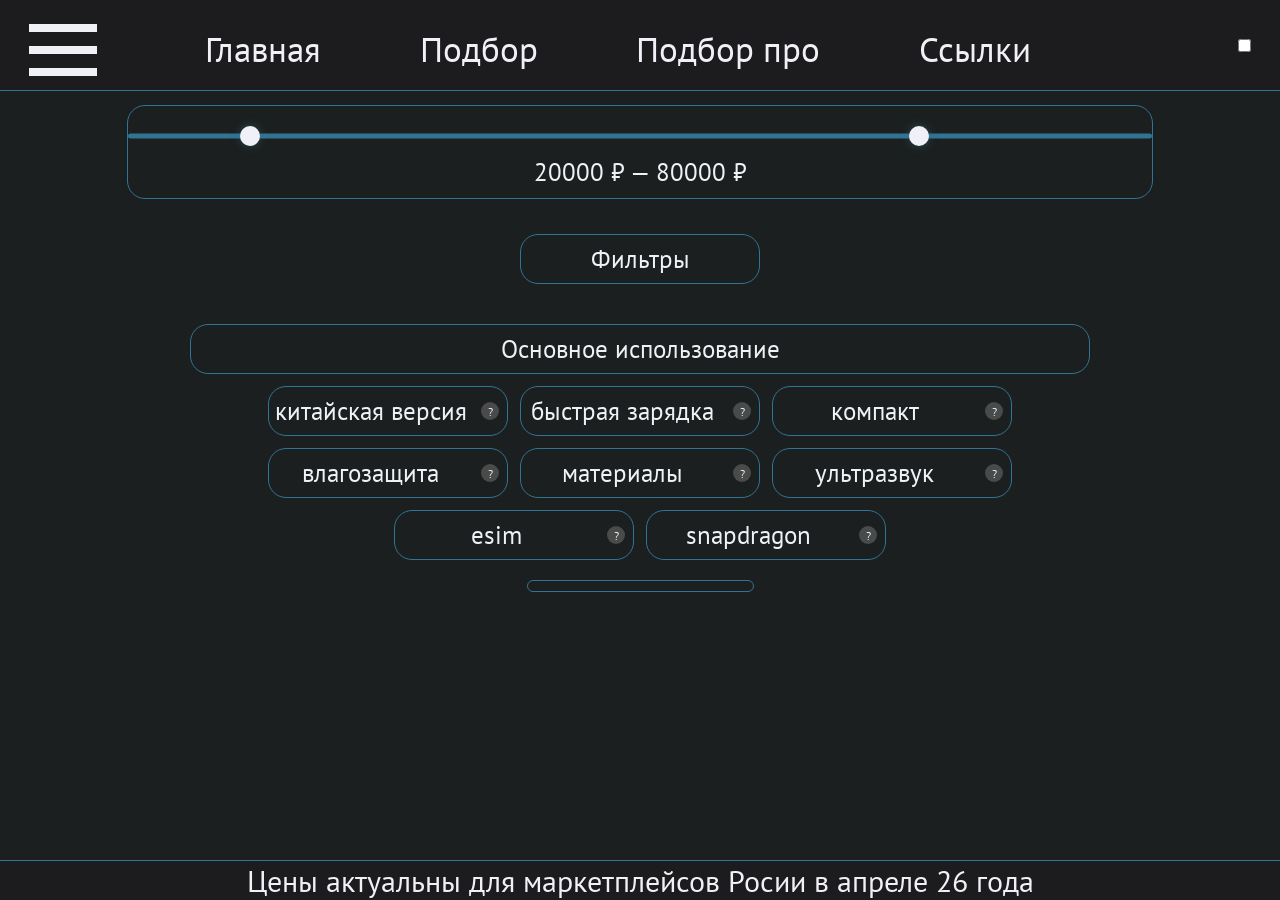
==== find.html @ c808bb48 "Add files via upload" ====
<!DOCTYPE html>
<html lang="en">
<head>
    <meta charset="UTF-8">
    <meta name="viewport" content="width=device-width, initial-scale=1.0">
    <link rel="stylesheet" href="style.css">
    <title>Document</title>
</head>
<body>
    <header>
            <div class="burger">
            <span></span>
            <span></span>
            <span></span>
        </div>
        <nav>
            <ul>
                <li><a href="index.html">Главная</a></li>
                <li><a href="find.html">Подбор</a></li>
                <li><a href="find_pro.html"class="_a">Подбор про</a></li>
                <li><a href="s.html"class="_a">Ссылки</a></li>
                <li><a href=""></a></li>
            </ul>
        </nav>
    <input type="checkbox" id = 'them'>
    </header>
    <main>
        <nav class="bnav">
            <ul>
                <li><a href="index.html">Главная</a></li>
                <li><a href="find.html">Подбор</a></li>
                <li><a href="find_pro.html">Подбор про</a></li>
                <li><a href="s.html">Ссылки</a></li>
            </ul>
        </nav> 
<div class="costdiv">
    <div class="range-values">
        <span id="min-price">20000 ₽</span> — <span id="max-price">80000 ₽</span>
    </div>
    <div class="range-container">
        <div class="slider-track"></div>
        <input type="range" class="cost min-range" min="10000" max="100000" value="20000" step="5000">
        <input type="range" class="cost max-range" min="10000" max="100000" value="80000" step="5000">
    </div>
</div>

    <div class="buttons">
    <button  id="allfilt">Фильтры</button>
    </div>
    <div class="buttons">
    <select name="bace" class="bace">
    <option value="">Основное использование</option> 
    <option value="balans">Баланс</option>
    <option value="autonomy">Автономность</option>
    <option value="camers">Камеры</option>
    <option value="game">Игры</option>
    <option value="gps">Навигатор</option>
    </select>

    
        <button class="filter-btn" data-tag="CN">китайская версия</button>  
        <button class="filter-btn" data-tag="fastcharge">быстрая зарядка</button>
        <button class="filter-btn" data-tag="compact">компакт</button>
        <button class="filter-btn" data-tag="ip">влагозащита</button>
        <button class="filter-btn" data-tag="material">материалы</button>
        <button class="filter-btn" data-tag="scan">ультразвук</button>
        <button class="filter-btn" data-tag="esim">esim</button>     
        <button class="filter-btn" data-tag="snap">snapdragon</button>



  
    </div>
    <h2 class="count"></h2>
    <div class="block1"></div>
    


    
    </main>
    <footer>
        <div class="findfoot"><p>Цены актуальны для маркетплейсов Росии в апреле 26 года</p></div>
    </footer>


</body>
<script type="module" src="script.js"></script>

</html>
---- style.css ----
@import url('https://fonts.googleapis.com/css2?family=PT+Sans:ital,wght@0,400;0,700;1,400;1,700&family=PT+Serif:ital,wght@0,400;0,700;1,400;1,700&family=Roboto:ital,wght@0,100;0,300;0,400;0,500;0,700;0,900;1,100;1,300;1,400;1,500;1,700;1,900&display=swap');
*{
    font-family:'Pt Sans'; /* шрифты */
    padding: 0px;
    margin: 0px; 
    user-select: none;         /* Убирает возможность выделить текст курсором */
}

.pt-sans-regular { /* шрифты */
    font-family: "PT Sans", serif;
    font-weight: 400;
    font-style: normal;
}

body{
    display: flex;
    flex-direction: column;
    min-height: 100vh; /* Растягивает body на всю высоту экрана */
    margin: 0;
    /* background: radial-gradient(circle, #acacff, #7878f4); */
    background-color: #1C1F1F;
}

header {
    display: flex;
    justify-content: space-around;
    align-items: center; /* Центрирует элементы по вертикали внутри 80px */
    border-bottom: 1px solid #327493; /* Тонкая рамка вместо заливки */
    background-color: #1C1C1E;
    height: 90px;
    position: fixed;
    top: 0;       /* Прижать к самому верху */
    left: 0;      /* Прижать к левому краю */
    width: 100%;  /* Растянуть на всю ширину экрана */
    z-index: 100; /* Чтобы шапка всегда была поверх остального контента */
    
}

li:hover {
    /* Цвет фона с прозрачностью 0.1, который НЕ влияет на текст */
    background-color: rgba(255, 255, 255, 0.1); 
    border-radius: 8px;
}

header nav{
    width:80%;
}

header ul{
    margin-top: 7px;
    display: flex;
    width: 100%;
    justify-content: space-around;
}

header li{
    list-style: none;
    transition: 0.3s; /* Чтобы наведение было плавным */
    border: 2px solid transparent; /* Заранее бронируем место под обводку, чтобы текст не дергался */
    padding: 10px; /* Отступ внутри, чтобы текст не прилипал к рамке */
    cursor: pointer;
}

header a{
    font-size: 35px;
    text-decoration: none;
    color: #f0f0f7;

}

.burger {
    margin-top: 10px;
    width: 68px;
    height: 52px;
    display: flex;
    flex-direction: column;
    cursor: pointer;
    justify-content: space-between; /* Распределяем линии равномерно */
    position: relative;
}

.burger span {
    background-color: #f0f0f7;
    height: 8px;
    width: 100%;
    transition: 0.3s ease; /* Добавляем плавность */
    transform-origin: center; /* Вращаем относительно центра */
}

.burger.active span:nth-child(1) {
    transform: translateY(22px) rotate(45deg);
}

.burger.active span:nth-child(2) {
    opacity: 0;
}

.burger.active span:nth-child(3) {
    transform: translateY(-22px) rotate(-45deg);
}

main {
    padding-top: 90px;

    flex: 1; /* Этот блок заберет всё свободное место, прижав футер вниз */
    
}


.bnav{
    position: fixed;
    transform: translateX(-230px);    
    z-index: 100;
}

.bnav.active{
    height: 100%;
    width: 250px;
    transition: 0.4s ease;
    transform: translateX(0px); 
    background-color: #1C1C1E;
    position: fixed;
    z-index: 100;
    border-right: 1px solid #327493; /* Тонкая рамка вместо заливки */
}

main ul{
    margin-top: 20px;
    margin-left: 40px;
}

main li{
    height: 60px;
       list-style: none; 
}

main a{
    font-size: 35px;
    text-decoration: none;
    color: #f0f0f7;
}

.first_text{
    font-size: 40px;
}

button{
    height: 50px;
    font-size: 25px;
    width: 240px;
    color: #f0f0f7;
    background: transparent;
    border: 1px solid #327493; /* Тонкая рамка вместо заливки */
    text-decoration: none;
    outline: none;
    border-radius: 18px ;
    cursor: pointer;
}

button.active {
    background-color: #f0f0f7;
    color: #415f91;
    border-color: #415f91;
}

button:hover {
    background-color: #327493;
    color: white;
    transition: 0.3s; /* Плавный переход */
}


select {
    width: 100%; /* На мобилках лучше 100%, на ПК можно ограничить */
    max-width: 900px; 
    height: 50px;
    color: #f0f0f7;
    background: transparent;
    font-size: 25px;
    border: 1px solid #327493;
    border-radius: 18px;
    outline: none;
    cursor: pointer;
    text-align: center;
    appearance: none;
    padding: 0 15px;
}

.bace option {
    background-color: #1C1C1E;
    color: #f0f0f7;
}

/* ДВОЙНОЙ ПОЛЗУНОК */
.range-container {
    position: relative;
    width: 100%;
    height: 40px;
    margin-top: 10px;
}

input[type="range"].cost {
    -webkit-appearance: none;
    appearance: none;
    width: 100%;
    position: absolute;
    background: transparent;
    pointer-events: none; /* Клики проходят сквозь пустую область */
    top: 50%;
    transform: translateY(-50%);
    margin: 0;
}

/* Кругляшок (Thumb) */
input[type="range"].cost::-webkit-slider-thumb {
    -webkit-appearance: none;
    height: 20px;
    width: 20px;
    border-radius: 50%;
    background: #f0f0f7;
    cursor: pointer;
    pointer-events: auto; /* Кликабелен только сам кружок */
    box-shadow: 0 0 10px rgba(50, 116, 147, 0.5);
    border: none;
}

/* Дорожка */
.slider-track {
    width: 100%;
    height: 5px;
    background: #327493;
    position: absolute;
    top: 50%;
    transform: translateY(-50%);
    border-radius: 5px;
}

.range-values {
    color: #f0f0f7;
    font-size: 25px;
    margin-bottom: 10px;
    text-align: center;
}

select:hover{
    filter: brightness(1.2); /* Легкое осветление при наведении */
}

option:hover{
  background-color: blue;
  cursor: pointer;
}

.price{
font-size: 35px;
}

.buttons {
    display: flex;
    flex-wrap: wrap;    /* Позволяет кнопкам перепрыгивать на новую строку */
    justify-content: center;
    gap: 12px;          
    padding: 20px;
    max-width: 900px;   
    margin: 0 auto;     
}


.phone_card {
    display: flex;         /* Выстраивает картинку и инфо-блок в ряд */
    gap: 20px;             /* Расстояние между картинкой и текстом */
    background: #fff;
    padding: 15px;
    border-radius: 18px;
    margin-bottom: 15px; 
    max-width: 1100px;       /*  эти 2 свойства в комбенации уберают края */
    margin: 15px auto;           /*  эти 2 свойства в комбенации уберают края */
    color: #f0f0f7;
    /* background-color: #415f91; */    border: 1px solid #327493; /* Тонкая рамка вместо заливки */
    font-size: 25px;
    animation: fadeIn 0.5s ease forwards; 
    background-color: transparent;
}

.startfind{
    background-color:#327493;
    width: 400px;
    max-width: 95%;
    margin: 20px auto;
    border-radius: 18px;
    padding: 30px;
    display: flex;
    flex-direction: column;
    gap: 15px;
    color: #f0f0f7;
    align-items: center;   
    font-size: 30px; 

    border: 1px solid #327493; /* Тонкая рамка вместо заливки */
}

.site_info2{
    margin: 150px auto;
}







@keyframes fadeIn {
    0% {
        opacity: 0;
        transform: translateY(20px); 
    }
    100% {
        opacity: 1;
        transform: translateY(0);
    }
}

.phone_img {
    max-width: 600px;          /* Фиксируем ширину картинки */
    max-height: 550px;
    border-radius: 18px;
}

.phone_info {
    display: flex;
    flex-direction: column; /* Внутри этого блока всё идет сверху вниз */
    gap: 10px;             /* Расстояние между H3 и будущим текстом */
}

.phone_info h3 {
    margin: 0;             /* Убираем лишние отступы у заголовка */
    font-size: 30px;
}

.count{
    font-size: 30px;
    color: #f0f0f7;
    background-color: #327493;
    width: 225px;
    margin: auto;
    text-align: center;
    border-radius: 18px;
    height: auto;
        background: transparent;
    border: 1px solid #327493; /* Тонкая рамка вместо заливки */
}

.costdiv{
    display: flex;
    justify-content: center;
    flex-direction: column-reverse;
    background-color: #327493;
    margin: 15px auto;
    width: 80%;
    border-radius: 18px;
        background: transparent;
    border: 1px solid #327493; /* Тонкая рамка вместо заливки */
}

.cost{
background-color: #1C1C1E;
    color: #f0f0f7;
    width: 90%;
    margin: auto;
    cursor: pointer;
    margin-bottom: 10px;
    color: #327493; /* Тонкая рамка вместо заливки */
}

.costspan{
    margin: auto;
    color: #f0f0f7;
    font-size: 30px;
    margin-top: 5px;
}

.site_info, .site_info2 {
    width: 1000px;
    max-width: 95%; 
    margin: 20px auto;
    padding: 30px; 
    display: flex;
    flex-direction: column;
    gap: 15px; 
    color: #f0f0f7;
    background: rgba(255, 255, 255, 0.03); /* Почти прозрачный фон */
    border: 1px solid #327493; /* Тонкая рамка вместо заливки */
    border-radius: 18px;
}


h1, h2{
    margin: 0 auto;
    text-align: center;
}

h1 { 
    font-size: 45px; 
    color: #f0f0f7; 
}

h2 { 
    font-size: 30px; 
    padding-bottom: 10px; 
}

.how {
    font-size: 26px; 
    margin: 10px;
    text-align: left;
    color: #d0d0d8;
}

.form{
    display: flex;
    flex-direction: column;
    align-items: center;
    height: 15vh;

}

.form input,textarea{
    border-radius: 18px;
    width: 40%;
    height: 100px;
    font-size: 30px;        
    text-align: center;
}

.formbutton{
    border-radius: 18px;
    width: 40%;
    height: 100px;
    font-size: 30px;        
    text-align: center;
}

.findfoot{
    font-size: 30px;
    color: #f0f0f7;
    background-color:#3B527F;
    width: 100%;
    margin: auto;
    text-align: center;
    height: auto;
         border-top: 1px solid #327493; /* Тонкая рамка вместо заливки */    
        background-color: #1C1C1E;
}

.formlbl{
    width: 40%;
    text-align: center;
    font-size: 25px;
    color:#f0f0f7;
    background: rgba(255, 255, 255, 0.03); /* Почти прозрачный фон */
    border: 1px solid #327493; /* Тонкая рамка вместо заливки */
    border-radius: 18px;
}

.description{
    color: #d0d0d8;
}

.sendbutton{
    width: 40%;
}

/* Контейнер кнопки для позиционирования */
.filter-btn {
    position: relative;
    padding-right: 35px !important; /* Освобождаем место под знак вопроса */
}

/* Иконка вопроса */
.hint-icon {
    position: absolute;
    right: 8px;
    top: 50%;
    transform: translateY(-50%);
    width: 18px;
    height: 18px;
    background: rgba(255, 255, 255, 0.2);
    border-radius: 50%;
    font-size: 12px;
    display: flex;
    align-items: center;
    justify-content: center;
    cursor: help;
    transition: 0.3s;
}

.hint-icon:hover {
    background: #327493;
}

/* Сама подсказка */
.hint-text {
    visibility: hidden;
    opacity: 0;
    width: 180px;
    background: #1C1C1E;
    color: #fff;
    text-align: center;
    border: 1px solid #327493;
    border-radius: 8px;
    padding: 8px;
    position: absolute;
    z-index: 100;
    bottom: 130%; /* Показываем над кнопкой */
    left: 50%;
    transform: translateX(-50%);
    transition: 0.3s;
    font-size: 13px;
    line-height: 1.4;
    pointer-events: none; /* Чтобы не мешала кликам */
    box-shadow: 0 5px 15px rgba(0,0,0,0.5);
}

/* Треугольник внизу подсказки */
.hint-text::after {
    content: "";
    position: absolute;
    top: 100%;
    left: 50%;
    margin-left: -5px;
    border-width: 5px;
    border-style: solid;
    border-color: #327493 transparent transparent transparent;
}

/* Показ при наведении или клике (для мобилок) */
.hint-icon:hover .hint-text, .hint-icon.active .hint-text {
    visibility: visible;
    opacity: 1;
}

.hint-icon.active .hint-text {
    visibility: visible;
    opacity: 1;
}





















@media (max-width: 480px){
    ._a{
        display: none;
    }
    .costdiv{
        width: 95%;
    }

    header a{
        display: none;
    }

    body {
    margin: 0;
    padding: 0;
    overflow-x: hidden; /* Запрещаем боковую прокрутку */
    width: 100%;
    font-family: sans-serif;
}

.formlbl{
    width: 90%;
}

.formbutton{
    width: 90%;
}

.startfind{
    width: 80%;
}

.block1 {
    display: flex;
    flex-direction: column; 
    align-items: center;    
    gap: 20px;              
    padding: 15px;
}
.phone_card {        
    max-width: 80%;       
    border-radius: 18px;
    display: flex;
    flex-direction: column; 
    margin: 5px auto;
}

.phone_img {
    width: 100%;
    height: 250px;
    object-fit: cover;      /* Картинка заполняет верхнюю часть */
}

.phone_info {
    padding: 15px;
}

header nav{
    width:60%;
}
.phone_info h3 {
    font-size: 30px;
    margin-bottom: 10px;
}
.filter-btn {
    padding: 12px 20px;
    font-size: 24px;
    border-radius: 18px;
    margin: 5px;
}
.form input, button, textarea{
    width: 90%;
}
.site_info, .site_info2{
    width: 80%;
}
    .block1 {
        width: 100%;
        overflow-x: hidden; /* Обрезаем всё, что вылезает за пределы контейнера */
        padding: 0; 
    }
.findfoot{
    font-size: 22px;
}    



}
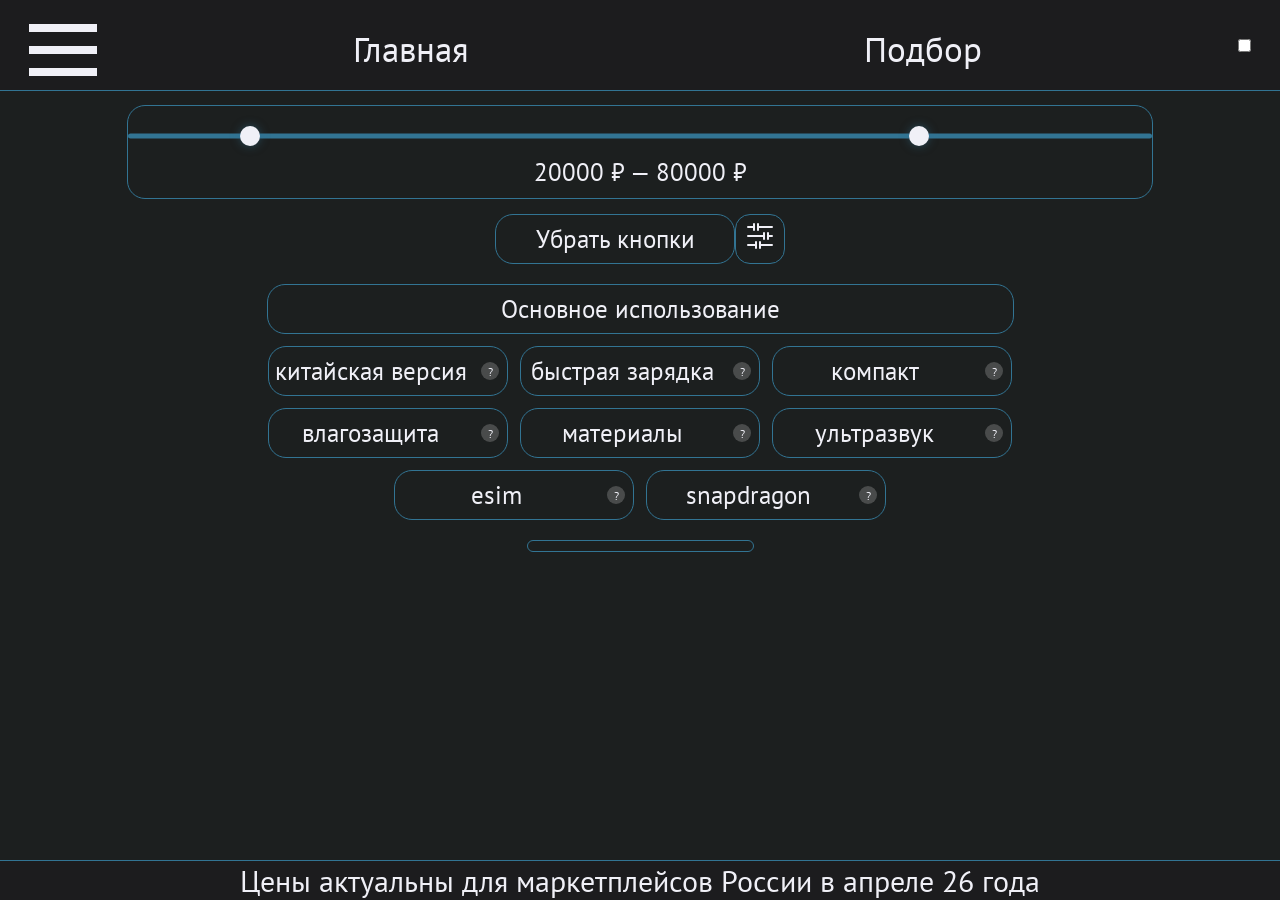
==== commit 91d16297: "Add files via upload" ====
--- a/find.html
+++ b/find.html
@@ -17,9 +17,6 @@
             <ul>
                 <li><a href="index.html">Главная</a></li>
                 <li><a href="find.html">Подбор</a></li>
-                <li><a href="find_pro.html"class="_a">Подбор про</a></li>
-                <li><a href="s.html"class="_a">Ссылки</a></li>
-                <li><a href=""></a></li>
             </ul>
         </nav>
     <input type="checkbox" id = 'them'>
@@ -27,12 +24,17 @@
     <main>
         <nav class="bnav">
             <ul>
-                <li><a href="index.html">Главная</a></li>
-                <li><a href="find.html">Подбор</a></li>
-                <li><a href="find_pro.html">Подбор про</a></li>
-                <li><a href="s.html">Ссылки</a></li>
+                <li><a href="index.html" class="at">Главная</a></li>
+                <li><a href="find.html" class="at">Подбор</a></li>
             </ul>
-        </nav> 
+        </nav>
+        <div class="bnavf">
+            <label><input class="sortimp" type="radio" name="sort" id="DOWN">По убыванию</label>
+            <label><input class="sortimp" type="radio" name="sort" id="UP">По возрастанию</label>
+
+        </div>
+
+
 <div class="costdiv">
     <div class="range-values">
         <span id="min-price">20000 ₽</span> — <span id="max-price">80000 ₽</span>
@@ -44,8 +46,22 @@
     </div>
 </div>
 
-    <div class="buttons">
-    <button  id="allfilt">Фильтры</button>
+    <div class="filtdiv">
+    <button  id="allfilt">Убрать кнопки</button>
+    <button class="filter">
+<svg width="28" height="28" viewBox="0 0 28 28" fill="none" xmlns="http://w3.org">
+    <!-- Верхний ползунок (линия поднята на уровень Y=5) -->
+    <path d="M2 5H8M26 5H12M8 2V8M12 2V8" stroke="currentColor" stroke-width="2" stroke-linecap="round"/>
+    
+    <!-- Средний ползунок (ровно по центру на уровне Y=14) -->
+    <path d="M2 14H18M26 14H22M18 11V17M22 11V17" stroke="currentColor" stroke-width="2" stroke-linecap="round"/>
+    
+    <!-- Нижний ползунок (линия опущена на уровень Y=23) -->
+    <path d="M2 23H10M26 23H14M10 20V26M14 20V26" stroke="currentColor" stroke-width="2" stroke-linecap="round"/>
+</svg>
+
+
+    </button>
     </div>
     <div class="buttons">
     <select name="bace" class="bace">
@@ -79,7 +95,7 @@
     
     </main>
     <footer>
-        <div class="findfoot"><p>Цены актуальны для маркетплейсов Росии в апреле 26 года</p></div>
+        <div class="findfoot"><p>Цены актуальны для маркетплейсов России в апреле 26 года</p></div>
     </footer>
 
 
--- a/style.css
+++ b/style.css
@@ -39,7 +39,7 @@
 li:hover {
     /* Цвет фона с прозрачностью 0.1, который НЕ влияет на текст */
     background-color: rgba(255, 255, 255, 0.1); 
-    border-radius: 8px;
+    border-radius: 18px;
 }
 
 header nav{
@@ -109,7 +109,7 @@
 
 .bnav{
     position: fixed;
-    transform: translateX(-230px);    
+    transform: translateX(-290px);    
     z-index: 100;
 }
 
@@ -124,6 +124,31 @@
     border-right: 1px solid #327493; /* Тонкая рамка вместо заливки */
 }
 
+.bnavf{
+    position: fixed;
+    transform: translateY(990px);    
+    z-index: 100;
+}
+
+.bnavf.active{
+    height: 100%;
+    width: 250px;
+    transition: 0.4s ease;
+    transform: translateX(0px); 
+    background-color: #1C1C1E;
+    position: fixed;
+    z-index: 100;
+    border-right: 1px solid #327493; /* Тонкая рамка вместо заливки */
+    display:flex;
+    flex-direction: column;
+
+}
+
+.filtdiv{
+    display: flex;
+    justify-content: center;
+}
+
 main ul{
     margin-top: 20px;
     margin-left: 40px;
@@ -171,7 +196,7 @@
 
 
 select {
-    width: 100%; /* На мобилках лучше 100%, на ПК можно ограничить */
+    width: 83%; /* На мобилках лучше 100%, на ПК можно ограничить */
     max-width: 900px; 
     height: 50px;
     color: #f0f0f7;
@@ -283,25 +308,38 @@
 }
 
 .startfind{
-    background-color:#327493;
-    width: 400px;
-    max-width: 95%;
+    background: #327493;
+    max-width: 45%;
     margin: 20px auto;
     border-radius: 18px;
-    padding: 30px;
+    padding: 25px;
     display: flex;
     flex-direction: column;
     gap: 15px;
     color: #f0f0f7;
     align-items: center;   
-    font-size: 30px; 
-
-    border: 1px solid #327493; /* Тонкая рамка вместо заливки */
+    font-size: 30px;
 }
 
 .site_info2{
     margin: 150px auto;
 }
+
+
+.sortimp{
+    margin-right: 20px;
+    transform: scale(2);
+}
+
+.bnavf label{
+    font-size: 25px;
+    color: #f0f0f7;
+    cursor: pointer;
+    padding: 15px;
+    padding-bottom: 20px;
+}
+
+
 
 
 
@@ -336,6 +374,7 @@
     margin: 0;             /* Убираем лишние отступы у заголовка */
     font-size: 30px;
 }
+
 
 .count{
     font-size: 30px;
@@ -544,6 +583,14 @@
     opacity: 1;
 }
 
+.filter {
+    background-size: cover;
+    background-position: center;
+    height: 50px;
+    width: 50px;
+    border-radius: 15px;
+}
+
 
 
 
@@ -565,6 +612,14 @@
 
 
 @media (max-width: 480px){
+    
+    .bnavf.active {
+        bottom: 0;
+        width: 100%;
+        height: auto;
+        border-radius: 15px 15px 0 0;
+        border-top: 1px solid #577495;
+    }
     ._a{
         display: none;
     }
@@ -584,6 +639,16 @@
     font-family: sans-serif;
 }
 
+.bnav.active{
+    width: 100%;
+}
+
+.at{
+    margin-bottom: 15px;
+    font-size: 40px;
+    width: 100%;
+}
+
 .formlbl{
     width: 90%;
 }
@@ -594,6 +659,10 @@
 
 .startfind{
     width: 80%;
+}
+
+.startfind a{
+    font-size: 27px;
 }
 
 .block1 {
@@ -648,7 +717,28 @@
 .findfoot{
     font-size: 22px;
 }    
-
-
-
-}
+    .hint-text {
+        /* 1. Сбрасываем центрирование */
+        left: auto !important; 
+        transform: none !important; 
+
+        /* 2. Прижимаем правый край подсказки к правому краю иконки */
+        right: 0 !important; 
+        
+        /* 3. Ограничиваем ширину, чтобы она не была шире экрана */
+        width: 80vw; 
+        max-width: 280px;
+
+        /* 4. Немного отступаем от верха */
+        bottom: 150%; 
+    }
+
+    /* 5. Поправляем хвостик (треугольник), чтобы он был под вопросиком */
+    .hint-text::after {
+        left: auto !important;
+        right: 5px !important; /* Смещаем вправо к иконке */
+        margin-left: 0 !important;
+    }
+
+
+}
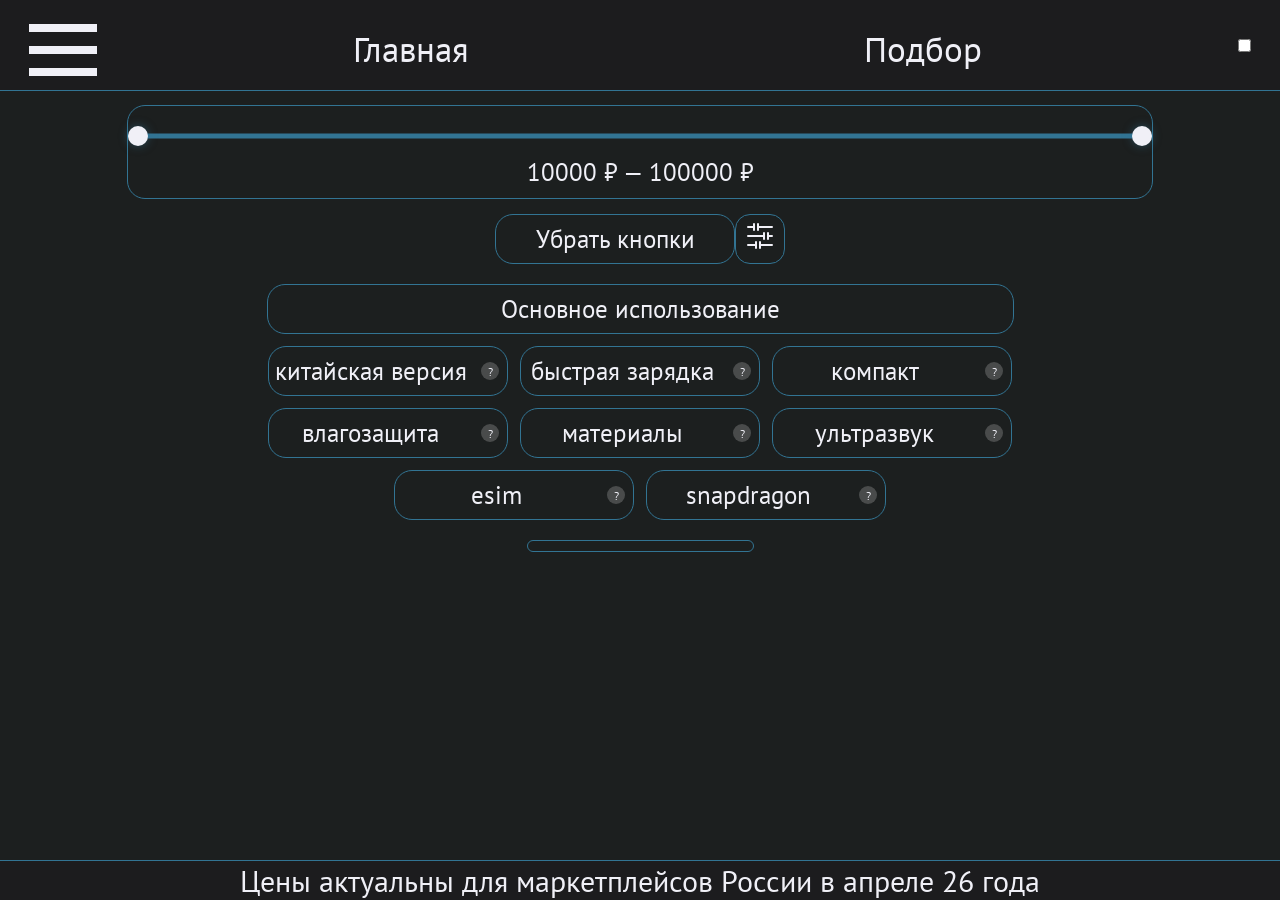
==== commit e60918d3: "база данных" ====
--- a/find.html
+++ b/find.html
@@ -37,12 +37,12 @@
 
 <div class="costdiv">
     <div class="range-values">
-        <span id="min-price">20000 ₽</span> — <span id="max-price">80000 ₽</span>
+        <span id="min-price">10000 ₽</span> — <span id="max-price">100000 ₽</span>
     </div>
     <div class="range-container">
         <div class="slider-track"></div>
-        <input type="range" class="cost min-range" min="10000" max="100000" value="20000" step="5000">
-        <input type="range" class="cost max-range" min="10000" max="100000" value="80000" step="5000">
+        <input type="range" class="cost min-range" min="10000" max="100000" value="10000" step="5000">
+        <input type="range" class="cost max-range" min="10000" max="100000" value="100000" step="5000">
     </div>
 </div>
 
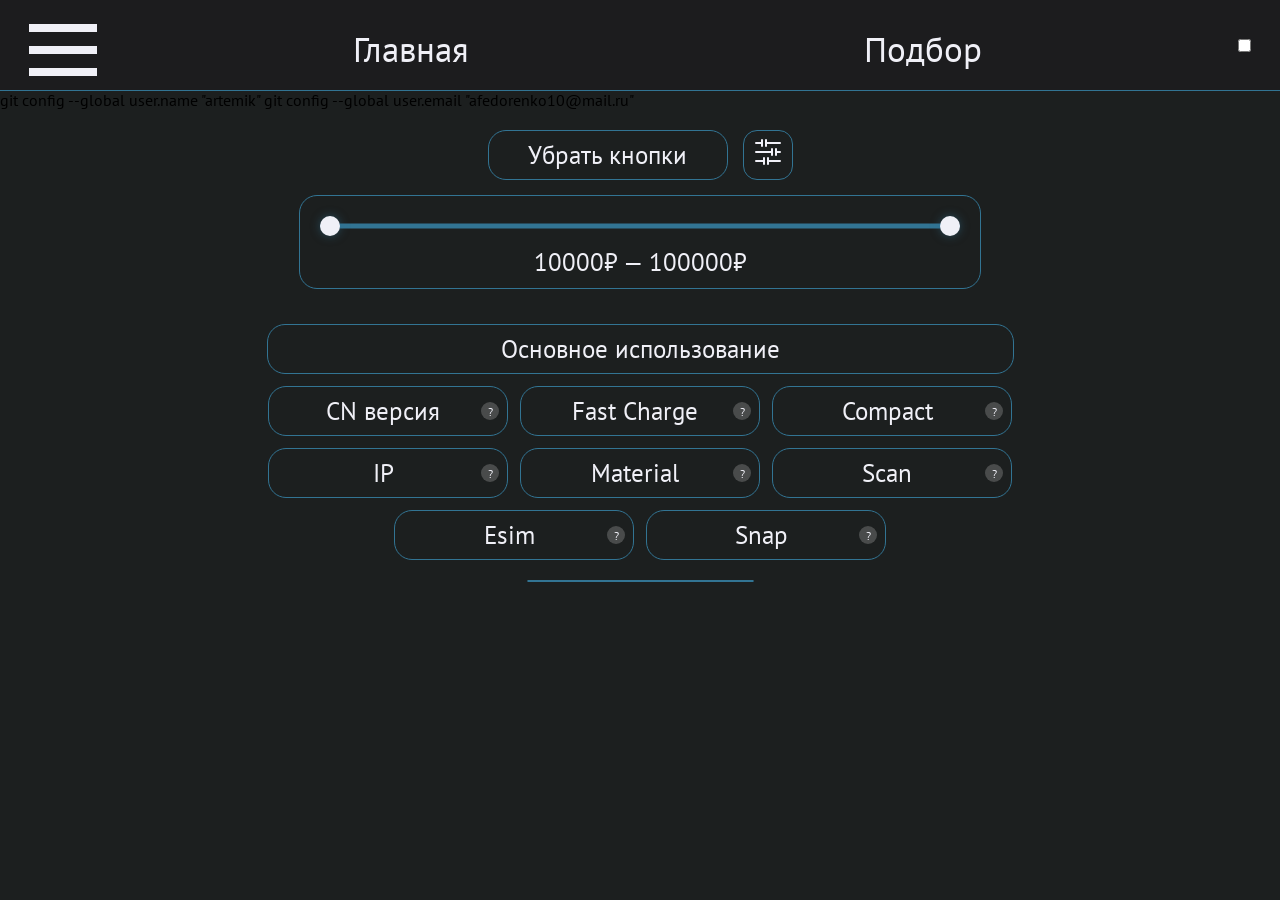
==== commit 6eb3447e: "First commit" ====
--- a/find.html
+++ b/find.html
@@ -34,17 +34,9 @@
 
         </div>
 
+git config --global user.name "artemik" 
+git config --global user.email "afedorenko10@mail.ru"
 
-<div class="costdiv">
-    <div class="range-values">
-        <span id="min-price">10000 ₽</span> — <span id="max-price">100000 ₽</span>
-    </div>
-    <div class="range-container">
-        <div class="slider-track"></div>
-        <input type="range" class="cost min-range" min="10000" max="100000" value="10000" step="5000">
-        <input type="range" class="cost max-range" min="10000" max="100000" value="100000" step="5000">
-    </div>
-</div>
 
     <div class="filtdiv">
     <button  id="allfilt">Убрать кнопки</button>
@@ -63,6 +55,18 @@
 
     </button>
     </div>
+    
+    <div class="costdiv">
+    <div class="range-values">
+        <span id="min-price">10000₽</span> — <span id="max-price">100000₽</span>
+    </div>
+    <div class="range-container">
+        <div class="slider-track"></div>
+        <input type="range" class="cost min-range" min="10000" max="100000" value="10000" step="5000">
+        <input type="range" class="cost max-range" min="10000" max="100000" value="100000" step="5000">
+    </div>
+</div>
+
     <div class="buttons">
     <select name="bace" class="bace">
     <option value="">Основное использование</option> 
@@ -74,14 +78,14 @@
     </select>
 
     
-        <button class="filter-btn" data-tag="CN">китайская версия</button>  
-        <button class="filter-btn" data-tag="fastcharge">быстрая зарядка</button>
-        <button class="filter-btn" data-tag="compact">компакт</button>
-        <button class="filter-btn" data-tag="ip">влагозащита</button>
-        <button class="filter-btn" data-tag="material">материалы</button>
-        <button class="filter-btn" data-tag="scan">ультразвук</button>
-        <button class="filter-btn" data-tag="esim">esim</button>     
-        <button class="filter-btn" data-tag="snap">snapdragon</button>
+        <button class="filter-btn" data-tag="CN">CN версия</button>  
+        <button class="filter-btn" data-tag="fastcharge">Fast Charge</button>
+        <button class="filter-btn" data-tag="compact">Compact</button>
+        <button class="filter-btn" data-tag="ip">IP</button>
+        <button class="filter-btn" data-tag="material">Material</button>
+        <button class="filter-btn" data-tag="scan">Scan</button>
+        <button class="filter-btn" data-tag="esim">Esim</button>     
+        <button class="filter-btn" data-tag="snap">Snap</button>
 
 
 
@@ -100,7 +104,7 @@
 
 
 </body>
-<script type="module" src="script.js"></script>
+<script type="module" src="find.js"></script>
 
 </html>
 
--- a/style.css
+++ b/style.css
@@ -138,7 +138,7 @@
     background-color: #1C1C1E;
     position: fixed;
     z-index: 100;
-    border-right: 1px solid #327493; /* Тонкая рамка вместо заливки */
+    border-right: 1px solid #327493; 
     display:flex;
     flex-direction: column;
 
@@ -147,6 +147,8 @@
 .filtdiv{
     display: flex;
     justify-content: center;
+        padding: 20px 0 0 0;
+        gap: 15px;
 }
 
 main ul{
@@ -155,14 +157,15 @@
 }
 
 main li{
-    height: 60px;
-       list-style: none; 
+    margin: 35px;
+    list-style: none; 
+
 }
 
 main a{
-    font-size: 35px;
     text-decoration: none;
-    color: #f0f0f7;
+    color: #4dc3e7;
+    font-size: 40px;
 }
 
 .first_text{
@@ -175,7 +178,7 @@
     width: 240px;
     color: #f0f0f7;
     background: transparent;
-    border: 1px solid #327493; /* Тонкая рамка вместо заливки */
+    border: 1px solid #327493; 
     text-decoration: none;
     outline: none;
     border-radius: 18px ;
@@ -271,15 +274,6 @@
     filter: brightness(1.2); /* Легкое осветление при наведении */
 }
 
-option:hover{
-  background-color: blue;
-  cursor: pointer;
-}
-
-.price{
-font-size: 35px;
-}
-
 .buttons {
     display: flex;
     flex-wrap: wrap;    /* Позволяет кнопкам перепрыгивать на новую строку */
@@ -292,32 +286,37 @@
 
 
 .phone_card {
-    display: flex;         /* Выстраивает картинку и инфо-блок в ряд */
-    gap: 20px;             /* Расстояние между картинкой и текстом */
+display: flex;
+    gap: 20px;
     background: #fff;
-    padding: 15px;
+    padding: 20px;
+    border-radius: 60px;
+    max-width: 1150px;
+    margin: 20px auto;
+    border: 1px solid #327493;
+    animation: fadeIn 0.5s ease forwards;
+    background-color: transparent;
+}
+
+.price, .data{
+    color: #4dc3e7;
+    font-size: 30px;
+}
+
+
+.startfind{
+    border: 3px solid #327493;
+    width: 26%;
+    margin: 30px auto;
     border-radius: 18px;
-    margin-bottom: 15px; 
-    max-width: 1100px;       /*  эти 2 свойства в комбенации уберают края */
-    margin: 15px auto;           /*  эти 2 свойства в комбенации уберают края */
-    color: #f0f0f7;
-    /* background-color: #415f91; */    border: 1px solid #327493; /* Тонкая рамка вместо заливки */
-    font-size: 25px;
-    animation: fadeIn 0.5s ease forwards; 
-    background-color: transparent;
-}
-
-.startfind{
-    background: #327493;
-    max-width: 45%;
-    margin: 20px auto;
-    border-radius: 18px;
-    padding: 25px;
+    padding: 18px 0 25px 0;
     display: flex;
     flex-direction: column;
-    gap: 15px;
-    color: #f0f0f7;
-    align-items: center;   
+    align-items: center;
+}
+
+.start_a{
+    color:#4dc3e7;
     font-size: 30px;
 }
 
@@ -332,20 +331,29 @@
 }
 
 .bnavf label{
-    font-size: 25px;
+    font-size: 22px;
     color: #f0f0f7;
     cursor: pointer;
-    padding: 15px;
-    padding-bottom: 20px;
-}
-
-
-
-
-
-
-
-
+    margin: 30px;
+}
+
+.card_filtrs {
+    display: flex;
+    flex-wrap: wrap;    
+    gap: 5px;           
+    margin: 6px 0 10px 3px; 
+}
+
+
+.card_tag {
+    font-size:20px;         
+    color:#f0f0f7 ;             
+    background-color: transparent;  
+    border: 1px solid #327493;   
+    padding: 2px 6px;            
+    border-radius: 9px;         
+    white-space: nowrap;         
+}
 
 @keyframes fadeIn {
     0% {
@@ -359,20 +367,21 @@
 }
 
 .phone_img {
-    max-width: 600px;          /* Фиксируем ширину картинки */
+    max-width: 600px;    
     max-height: 550px;
-    border-radius: 18px;
+    border-radius: 60px;
 }
 
 .phone_info {
     display: flex;
-    flex-direction: column; /* Внутри этого блока всё идет сверху вниз */
-    gap: 10px;             /* Расстояние между H3 и будущим текстом */
+    flex-direction: column; 
+    gap: 10px;           
 }
 
 .phone_info h3 {
-    margin: 0;             /* Убираем лишние отступы у заголовка */
-    font-size: 30px;
+    margin: 0; 
+    font-size: 32px;
+    color: #f0f0f7;
 }
 
 
@@ -386,19 +395,19 @@
     border-radius: 18px;
     height: auto;
         background: transparent;
-    border: 1px solid #327493; /* Тонкая рамка вместо заливки */
+    border: 1px solid #327493;
 }
 
 .costdiv{
     display: flex;
     justify-content: center;
     flex-direction: column-reverse;
-    background-color: #327493;
     margin: 15px auto;
-    width: 80%;
+    width: 50%;
     border-radius: 18px;
         background: transparent;
-    border: 1px solid #327493; /* Тонкая рамка вместо заливки */
+    border: 1px solid #327493;
+        padding: 0 20px 0 20px;
 }
 
 .cost{
@@ -408,7 +417,7 @@
     margin: auto;
     cursor: pointer;
     margin-bottom: 10px;
-    color: #327493; /* Тонкая рамка вместо заливки */
+    color: #327493;
 }
 
 .costspan{
@@ -419,31 +428,35 @@
 }
 
 .site_info, .site_info2 {
-    width: 1000px;
-    max-width: 95%; 
+    width: 45%;
     margin: 20px auto;
-    padding: 30px; 
-    display: flex;
-    flex-direction: column;
-    gap: 15px; 
-    color: #f0f0f7;
-    background: rgba(255, 255, 255, 0.03); /* Почти прозрачный фон */
-    border: 1px solid #327493; /* Тонкая рамка вместо заливки */
+    padding: 20px 0 30px 0;
+    color: #f0f0f7;
+    background: rgba(255, 255, 255, 0.03);
+    border: 1px solid #327493;
     border-radius: 18px;
 }
-
+.site_info2 {    display: none;}
 
 h1, h2{
     margin: 0 auto;
     text-align: center;
 }
 
+.swiper_h2{
+    text-align: center;
+    color: #4dc3e7;
+    width: 250px;
+    height: 50px;
+    border:1px solid #327493;
+    border-radius: 9px;
+}
+
 h1 { 
-    font-size: 45px; 
-    color: #f0f0f7; 
-}
-
-h2 { 
+    font-size: 35px; 
+}
+
+h4 { 
     font-size: 30px; 
     padding-bottom: 10px; 
 }
@@ -502,7 +515,9 @@
 }
 
 .description{
-    color: #d0d0d8;
+    color: #dcdce3;
+    font-size: 24px;
+    line-height: 35px;
 }
 
 .sendbutton{
@@ -512,7 +527,7 @@
 /* Контейнер кнопки для позиционирования */
 .filter-btn {
     position: relative;
-    padding-right: 35px !important; /* Освобождаем место под знак вопроса */
+    padding-right: 10px;
 }
 
 /* Иконка вопроса */
@@ -588,8 +603,159 @@
     background-position: center;
     height: 50px;
     width: 50px;
-    border-radius: 15px;
-}
+    border-radius: 14px;
+}
+
+footer{
+    display: none;
+}
+
+/* 1. Главная большая подложка для всего раздела скидок */
+.discount_section {
+    width: 100%;
+    max-width: 850px; /* Фиксируем идеальную ширину под размер карточек */
+    margin: 40px auto;
+    padding: 30px;
+    background: #1c1c1e; /* Темный благородный фон, чуть светлее основного */
+    border: 1px solid #327493; /* Тонкая аккуратная рамка */
+    border-radius: 24px; /* Красивые скругленные углы */
+    box-shadow: 0 10px 30px rgba(0, 0, 0, 0.2);
+    box-sizing: border-box;
+}
+
+/* 2. Оформление заголовков */
+.discount_header {
+    margin-bottom: 25px;
+    border-left: 4px solid #327493; /* Стильная синяя вертикальная полоса слева от текста */
+    padding-left: 15px;
+}
+
+.discount_title {
+    color: #ffffff;
+    font-size: 24px;
+    font-weight: 700;
+    margin: 0 0 6px 0;
+    letter-spacing: 0.5px;
+}
+
+.discount_subtitle {
+    color: #718096; /* Приглушенный серый цвет для описания */
+    font-size: 14px;
+    margin: 0;
+}
+
+/* 3. Контейнер для карточек телефонов */
+.pure_slider_container {
+    display: flex !important;
+    flex-direction: column !important; /* Строго вертикально друг под другом */
+    gap: 20px !important;
+    width: 100% !important;
+}
+
+/* 4. Сама карточка смартфона (Превращаем в горизонтальный шедевр) */
+.phone_card_slide {
+    display: flex !important;
+    flex-direction: row !important; /* Картинка слева, текст справа */
+    width: 100% !important;
+    height: 280px !important; /* Компактная фиксированная высота, чтобы карточка не была огромной */
+    background: #121214 !important; /* Глубокий черный фон самой карточки для контраста */
+    border: 1px solid rgba(255, 255, 255, 0.03) !important;
+    border-radius: 16px !important;
+    overflow: hidden !important;
+    box-sizing: border-box;
+    
+    /* Плавность для будущей анимации */
+    transition: transform 0.3s cubic-bezier(0.25, 1, 0.5, 1), 
+                border-color 0.3s ease, 
+                box-shadow 0.3s ease !important;
+}
+
+/* 🚀 КРУТАЯ АНИМАЦИЯ: Эффект перемещения и объема при наведении */
+.phone_card_slide:hover {
+    transform: translateY(-4px) scale(1.005) !important; /* Карточка плавно приподнимается вверх */
+    border-color: #327493 !important; /* Рамка окрашивается в ваш синий цвет */
+    box-shadow: 0 10px 25px rgba(50, 116, 147, 0.15) !important; /* Мягкое неоновое свечение */
+}
+
+/* Картинка внутри карточки */
+.phone_card_slide .phone_img {
+    width: 35% !important; /* Компактное выделение под фото */
+    height: 100% !important;
+    object-fit: contain !important;
+    padding: 15px !important;
+    background: #18181c; /* Слегка выделяем зону подложки картинки */
+}
+
+/* Правая текстовая часть информации */
+.phone_card_slide .phone_info {
+    width: 65% !important;
+    height: 100% !important;
+    padding: 20px !important;
+    display: flex !important;
+    flex-direction: column !important;
+    box-sizing: border-box;
+}
+
+/* Название смартфона внутри карточки */
+.phone_card_slide .phone_info h3 {
+    color: #fff;
+    font-size: 20px;
+    margin: 0 0 4px 0;
+}
+
+.more_info_btn2{
+    align-self: flex-start;
+    background: #327493;
+    color: #fff;
+    padding: 8px 20px;
+    border-radius: 8px;
+    text-decoration: none;
+    font-size: 20px;
+    font-weight: 600;
+    margin: 12px 0;
+    transition: background 0.2s ease;
+}
+ .more_info_btn2:hover {
+    background: #255870; /* При наведении кнопка становится чуть темнее */
+}
+
+.more_info_btn {
+    align-self: flex-start;
+    background: #327493;
+    color: #fff;
+    padding: 8px 20px;
+    border-radius: 8px;
+    text-decoration: none;
+    font-size: 16px;
+    font-weight: 600;
+    margin: 12px 0;
+    transition: background 0.2s ease;
+}
+.phone_card_slide .more_info_btn:hover {
+    background: #255870; /* При наведении кнопка становится чуть темнее */
+}
+
+/* Характеристики прячем под аккуратный внутренний скролл, чтобы они не раздували карточку */
+.phone_card_slide .description {
+    color: #a0aec0;
+    font-size: 12px;
+    line-height: 1.5;
+    margin: 0;
+    overflow-y: auto; /* Внутренний скролл для длинного текста */
+    flex-grow: 1;
+}
+
+/* Тонкий красивый скроллбар для характеристик */
+.phone_card_slide .description::-webkit-scrollbar {
+    width: 4px;
+}
+.phone_card_slide .description::-webkit-scrollbar-thumb {
+    background: #2d3748;
+    border-radius: 4px;
+}
+
+
+
 
 
 
@@ -624,7 +790,7 @@
         display: none;
     }
     .costdiv{
-        width: 95%;
+        width: 80%;
     }
 
     header a{
@@ -658,7 +824,7 @@
 }
 
 .startfind{
-    width: 80%;
+    width: 65%;
 }
 
 .startfind a{
@@ -674,20 +840,24 @@
 }
 .phone_card {        
     max-width: 80%;       
-    border-radius: 18px;
+    border-radius: 26px;
     display: flex;
     flex-direction: column; 
-    margin: 5px auto;
 }
 
 .phone_img {
     width: 100%;
     height: 250px;
-    object-fit: cover;      /* Картинка заполняет верхнюю часть */
+    object-fit: cover;      
+    border-radius: 26px;
 }
 
 .phone_info {
-    padding: 15px;
+    gap: 0;
+}
+
+#allfilt{
+    width: 75%;
 }
 
 header nav{
@@ -740,5 +910,22 @@
         margin-left: 0 !important;
     }
 
-
-}
+    .discount_header {
+    margin-top: 10px;
+    border-left: 0;
+    padding-left: 15px;
+}
+
+    .discount_section {
+    width: 95%;
+    max-width: 850px;
+    margin: 40px auto;
+    padding: 5px;
+    background: #1c1c1e;
+    border: 1px solid #327493;
+    border-radius: 24px;
+    box-shadow: 0 10px 30px rgba(0, 0, 0, 0.2);
+    box-sizing: border-box;
+}
+
+}
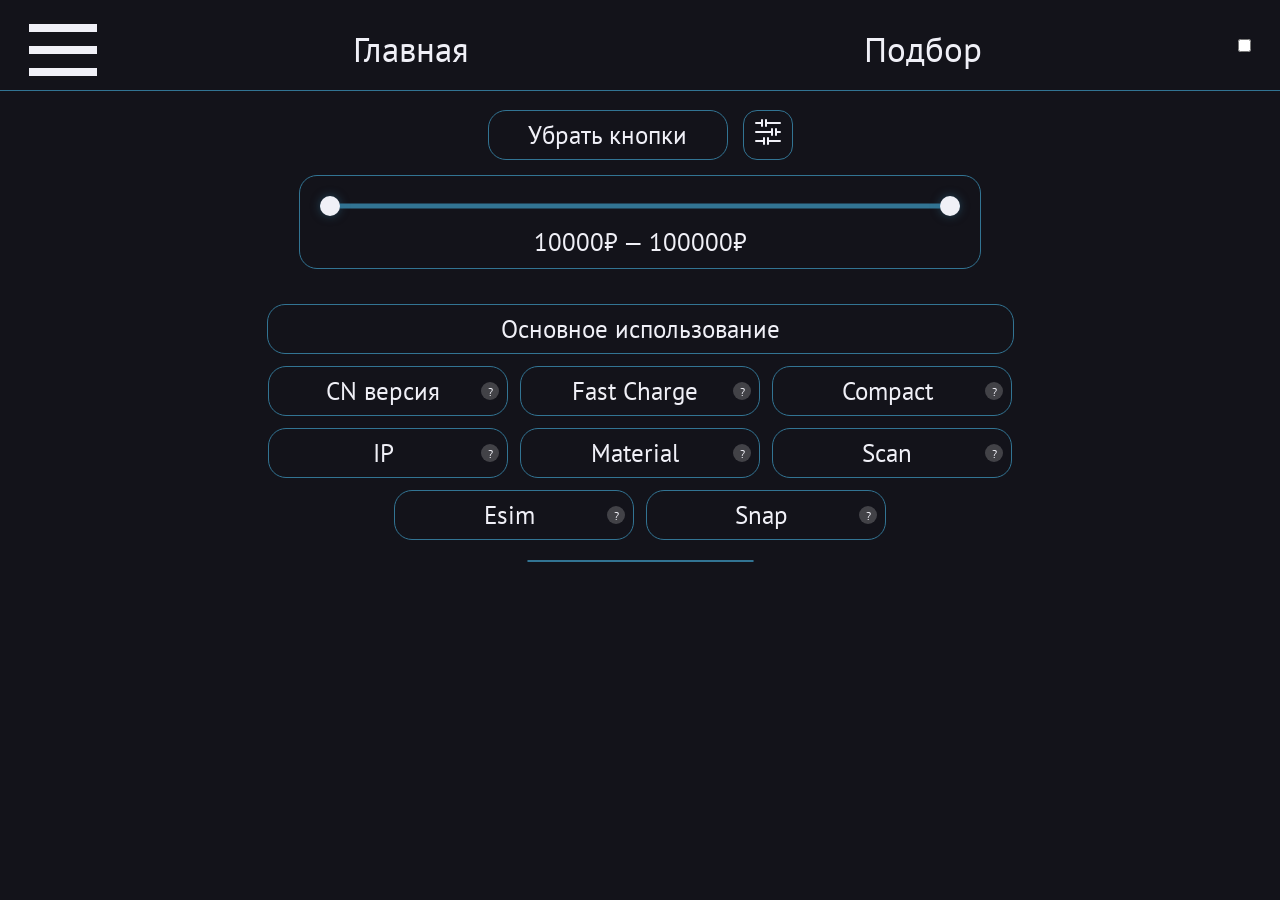
==== commit cc252b3b: "косметические улучшения" ====
--- a/find.html
+++ b/find.html
@@ -33,9 +33,6 @@
             <label><input class="sortimp" type="radio" name="sort" id="UP">По возрастанию</label>
 
         </div>
-
-git config --global user.name "artemik" 
-git config --global user.email "afedorenko10@mail.ru"
 
 
     <div class="filtdiv">
--- a/style.css
+++ b/style.css
@@ -18,7 +18,7 @@
     min-height: 100vh; /* Растягивает body на всю высоту экрана */
     margin: 0;
     /* background: radial-gradient(circle, #acacff, #7878f4); */
-    background-color: #1C1F1F;
+    background-color: #13131a;
 }
 
 header {
@@ -26,7 +26,7 @@
     justify-content: space-around;
     align-items: center; /* Центрирует элементы по вертикали внутри 80px */
     border-bottom: 1px solid #327493; /* Тонкая рамка вместо заливки */
-    background-color: #1C1C1E;
+    background-color: #13131a;
     height: 90px;
     position: fixed;
     top: 0;       /* Прижать к самому верху */
@@ -118,7 +118,7 @@
     width: 250px;
     transition: 0.4s ease;
     transform: translateX(0px); 
-    background-color: #1C1C1E;
+    background-color: #13131a;
     position: fixed;
     z-index: 100;
     border-right: 1px solid #327493; /* Тонкая рамка вместо заливки */
@@ -135,7 +135,7 @@
     width: 250px;
     transition: 0.4s ease;
     transform: translateX(0px); 
-    background-color: #1C1C1E;
+    background-color: #13131a;
     position: fixed;
     z-index: 100;
     border-right: 1px solid #327493; 
@@ -215,7 +215,7 @@
 }
 
 .bace option {
-    background-color: #1C1C1E;
+    background-color: #13131a;
     color: #f0f0f7;
 }
 
@@ -309,7 +309,7 @@
     width: 26%;
     margin: 30px auto;
     border-radius: 18px;
-    padding: 18px 0 25px 0;
+    padding: 18px 0 18px 0;
     display: flex;
     flex-direction: column;
     align-items: center;
@@ -411,7 +411,7 @@
 }
 
 .cost{
-background-color: #1C1C1E;
+background-color: #13131a;
     color: #f0f0f7;
     width: 90%;
     margin: auto;
@@ -432,8 +432,6 @@
     margin: 20px auto;
     padding: 20px 0 30px 0;
     color: #f0f0f7;
-    background: rgba(255, 255, 255, 0.03);
-    border: 1px solid #327493;
     border-radius: 18px;
 }
 .site_info2 {    display: none;}
@@ -453,7 +451,7 @@
 }
 
 h1 { 
-    font-size: 35px; 
+    font-size: 32px; 
 }
 
 h4 { 
@@ -501,7 +499,7 @@
     text-align: center;
     height: auto;
          border-top: 1px solid #327493; /* Тонкая рамка вместо заливки */    
-        background-color: #1C1C1E;
+        background-color: #13131a;
 }
 
 .formlbl{
@@ -557,7 +555,7 @@
     visibility: hidden;
     opacity: 0;
     width: 180px;
-    background: #1C1C1E;
+    background: #13131a;
     color: #fff;
     text-align: center;
     border: 1px solid #327493;
@@ -616,7 +614,7 @@
     max-width: 850px; /* Фиксируем идеальную ширину под размер карточек */
     margin: 40px auto;
     padding: 30px;
-    background: #1c1c1e; /* Темный благородный фон, чуть светлее основного */
+    background: #13131a; /* Темный благородный фон, чуть светлее основного */
     border: 1px solid #327493; /* Тонкая аккуратная рамка */
     border-radius: 24px; /* Красивые скругленные углы */
     box-shadow: 0 10px 30px rgba(0, 0, 0, 0.2);
@@ -690,10 +688,10 @@
 .phone_card_slide .phone_info {
     width: 65% !important;
     height: 100% !important;
-    padding: 20px !important;
     display: flex !important;
     flex-direction: column !important;
     box-sizing: border-box;
+    padding: 10px 10px 0 10px;
 }
 
 /* Название смартфона внутри карточки */
@@ -753,25 +751,6 @@
     background: #2d3748;
     border-radius: 4px;
 }
-
-
-
-
-
-
-
-
-
-
-
-
-
-
-
-
-
-
-
 
 
 
@@ -824,7 +803,7 @@
 }
 
 .startfind{
-    width: 65%;
+    width: 50%;
 }
 
 .startfind a{
@@ -921,11 +900,22 @@
     max-width: 850px;
     margin: 40px auto;
     padding: 5px;
-    background: #1c1c1e;
+    background: #13131a;
     border: 1px solid #327493;
     border-radius: 24px;
     box-shadow: 0 10px 30px rgba(0, 0, 0, 0.2);
     box-sizing: border-box;
 }
 
-}
+.phone_card_slide {
+    display: flex !important;
+    flex-direction: row !important;
+    height: 280px !important;
+    background: #121214 !important;
+    border: 1px solid rgba(255, 255, 255, 0.03) !important;
+    border-radius: 16px !important;
+    overflow: hidden !important;
+    box-sizing: border-box;
+    transition: transform 0.3s cubic-bezier(0.25, 1, 0.5, 1), border-color 0.3s ease, box-shadow 0.3s ease !important;
+
+}
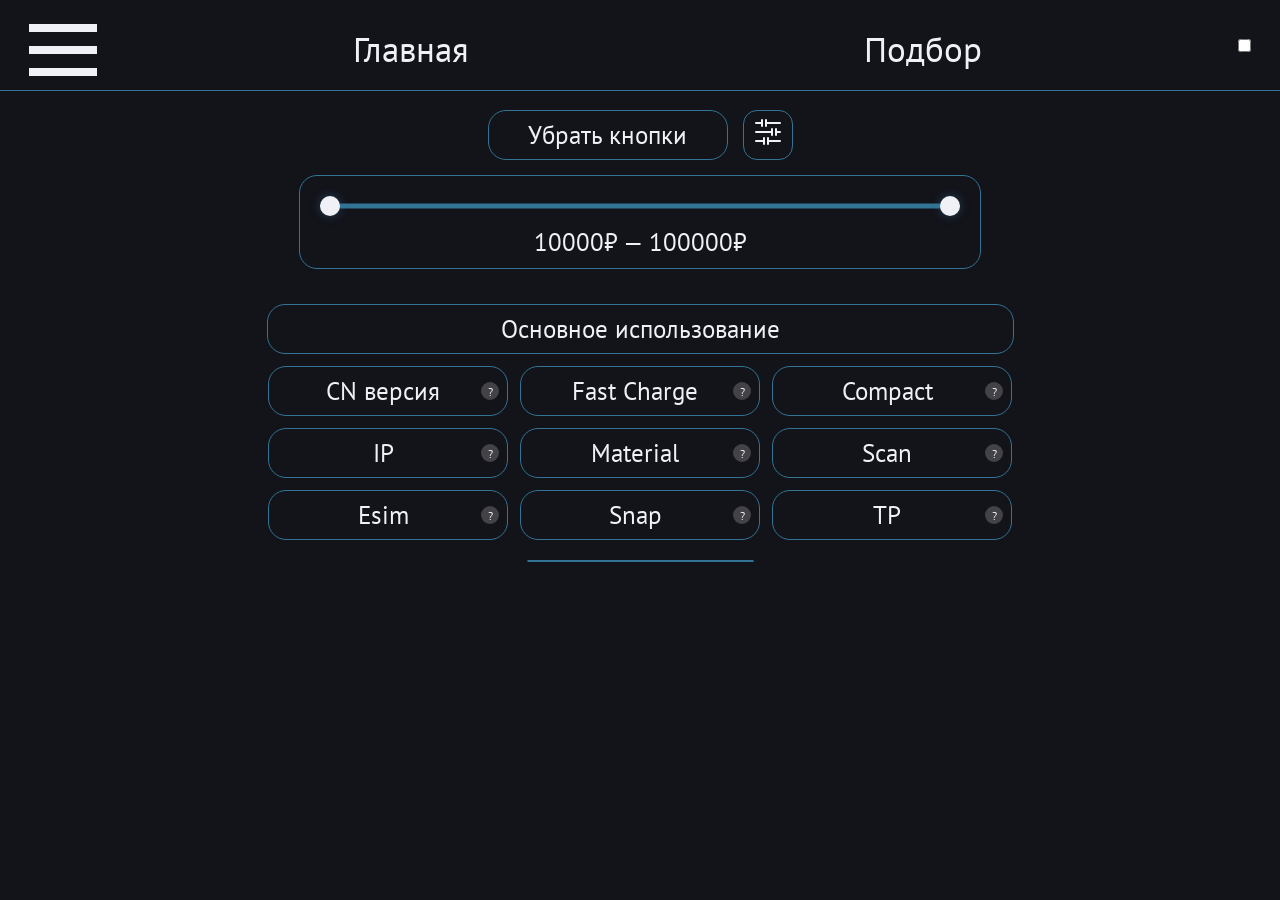
==== commit cdf00180: "улучшеная адаптация под телефон" ====
--- a/find.html
+++ b/find.html
@@ -83,6 +83,7 @@
         <button class="filter-btn" data-tag="scan">Scan</button>
         <button class="filter-btn" data-tag="esim">Esim</button>     
         <button class="filter-btn" data-tag="snap">Snap</button>
+        <button class="filter-btn" data-tag="tp">TP</button>        
 
 
 
--- a/style.css
+++ b/style.css
@@ -37,7 +37,6 @@
 }
 
 li:hover {
-    /* Цвет фона с прозрачностью 0.1, который НЕ влияет на текст */
     background-color: rgba(255, 255, 255, 0.1); 
     border-radius: 18px;
 }
@@ -107,41 +106,25 @@
 }
 
 
-.bnav{
-    position: fixed;
-    transform: translateX(-290px);    
-    z-index: 100;
-}
-
-.bnav.active{
-    height: 100%;
-    width: 250px;
-    transition: 0.4s ease;
-    transform: translateX(0px); 
-    background-color: #13131a;
-    position: fixed;
-    z-index: 100;
-    border-right: 1px solid #327493; /* Тонкая рамка вместо заливки */
-}
+
 
 .bnavf{
     position: fixed;
-    transform: translateY(990px);    
+    transform: translateX(-550px);    
     z-index: 100;
 }
 
 .bnavf.active{
-    height: 100%;
-    width: 250px;
-    transition: 0.4s ease;
-    transform: translateX(0px); 
-    background-color: #13131a;
+    height: 95vh;
+    width: 300px;
+    transition: 0.3s ease;
+    transform: translateX(0px);
     position: fixed;
-    z-index: 100;
-    border-right: 1px solid #327493; 
-    display:flex;
+    border-right: 1px solid #327493;
+    display: flex;
     flex-direction: column;
-
+    background: rgba(15, 23, 31, 0.80);
+    backdrop-filter: blur(12px);
 }
 
 .filtdiv{
@@ -154,12 +137,6 @@
 main ul{
     margin-top: 20px;
     margin-left: 40px;
-}
-
-main li{
-    margin: 35px;
-    list-style: none; 
-
 }
 
 main a{
@@ -331,10 +308,11 @@
 }
 
 .bnavf label{
-    font-size: 22px;
+    padding-left: 30px;
+    font-size: 30px;
     color: #f0f0f7;
     cursor: pointer;
-    margin: 30px;
+    margin-top: 30px;
 }
 
 .card_filtrs {
@@ -752,19 +730,72 @@
     border-radius: 4px;
 }
 
+/*  Контейнер шторки меню при открытии */
+
+.bnav{
+    position: fixed;
+    transform: translateX(-290px);    
+    z-index: 100;
+}
+
+.bnav.active {
+    display: flex !important;      /* Включаем Flexbox для выравнивания */
+    flex-direction: column;
+    align-items: center;          /* Центрируем ссылки по горизонтали */
+    position: fixed;              /* Фиксируем поверх всего сайта */
+    top: 91px;
+    left: 0;
+    width: 300px;
+    height: 95vh;
+        transform: translateX(0px);
+    transition: 0.4s ease;
+    border-right: 1px solid #327493;  
+    background: rgba(15, 23, 31, 0.80); 
+    backdrop-filter: blur(12px);
+    -webkit-backdrop-filter: blur(12px);
+    z-index: 999;                 
+    animation: fadeInMenu 0.25s ease-out forwards;
+    animation: fadeInMenu 0.25s ease-out forwards;
+}
+
+/* 2. Сброс отступов у списка */
+.bnav.active ul {
+    width: 100%;
+    margin: 0;
+
+}
+
+/* 3. Пункты меню (Главная, Подбор) */
+.bnav.active li {
+    margin: 30px 0;               /* Оптимальный отступ для нажатия пальцем на смартфоне */
+    opacity: 0;
+    animation: fadeInUpItems 0.3s ease-out forwards;
+}
+
+.at{
+    color: #f0f0f7;
+    padding-left: 30px;
+
+}
+
+/* --- АНИМАЦИИ --- */
+@keyframes fadeInMenu {
+    from { opacity: 0; }
+    to { opacity: 1; }
+}
+
+@keyframes fadeInUpItems {
+    to {
+        opacity: 1;
+        transform: translateY(0);
+    }
+}
 
 
 
 
 @media (max-width: 480px){
-    
-    .bnavf.active {
-        bottom: 0;
-        width: 100%;
-        height: auto;
-        border-radius: 15px 15px 0 0;
-        border-top: 1px solid #577495;
-    }
+    li:hover {background-color: rgba(255, 255, 255, 0);}
     ._a{
         display: none;
     }
@@ -787,11 +818,38 @@
 .bnav.active{
     width: 100%;
 }
-
-.at{
-    margin-bottom: 15px;
-    font-size: 40px;
-    width: 100%;
+.bnav.active li{
+width: 100%;
+        margin-left: 28%;
+        margin-top: 100px;
+        font-size: 45px;
+        list-style: none;
+}
+.bnavf{
+    position: fixed;
+    transform: translateY(1500px);    
+    z-index: 100;
+}
+
+.bnavf.active{
+    height: 300px;
+    position: fixed;              
+    bottom: 0;                    
+    left: 0;
+    width: 100%;  
+    transform: translateY(0);     
+    transition: transform 0.4s ;
+    border-radius:  24px  24px 0  0 ;
+    backdrop-filter: blur(12px);
+    border-top: 1px solid #327493;
+}
+
+.bnavf label{
+    padding-left: 23%;
+    font-size: 30px;
+    color: #f0f0f7;
+    cursor: pointer;
+    margin-top: 65px;
 }
 
 .formlbl{
@@ -900,10 +958,8 @@
     max-width: 850px;
     margin: 40px auto;
     padding: 5px;
-    background: #13131a;
     border: 1px solid #327493;
     border-radius: 24px;
-    box-shadow: 0 10px 30px rgba(0, 0, 0, 0.2);
     box-sizing: border-box;
 }
 
@@ -911,11 +967,10 @@
     display: flex !important;
     flex-direction: row !important;
     height: 280px !important;
-    background: #121214 !important;
-    border: 1px solid rgba(255, 255, 255, 0.03) !important;
     border-radius: 16px !important;
     overflow: hidden !important;
     box-sizing: border-box;
     transition: transform 0.3s cubic-bezier(0.25, 1, 0.5, 1), border-color 0.3s ease, box-shadow 0.3s ease !important;
 
 }
+}
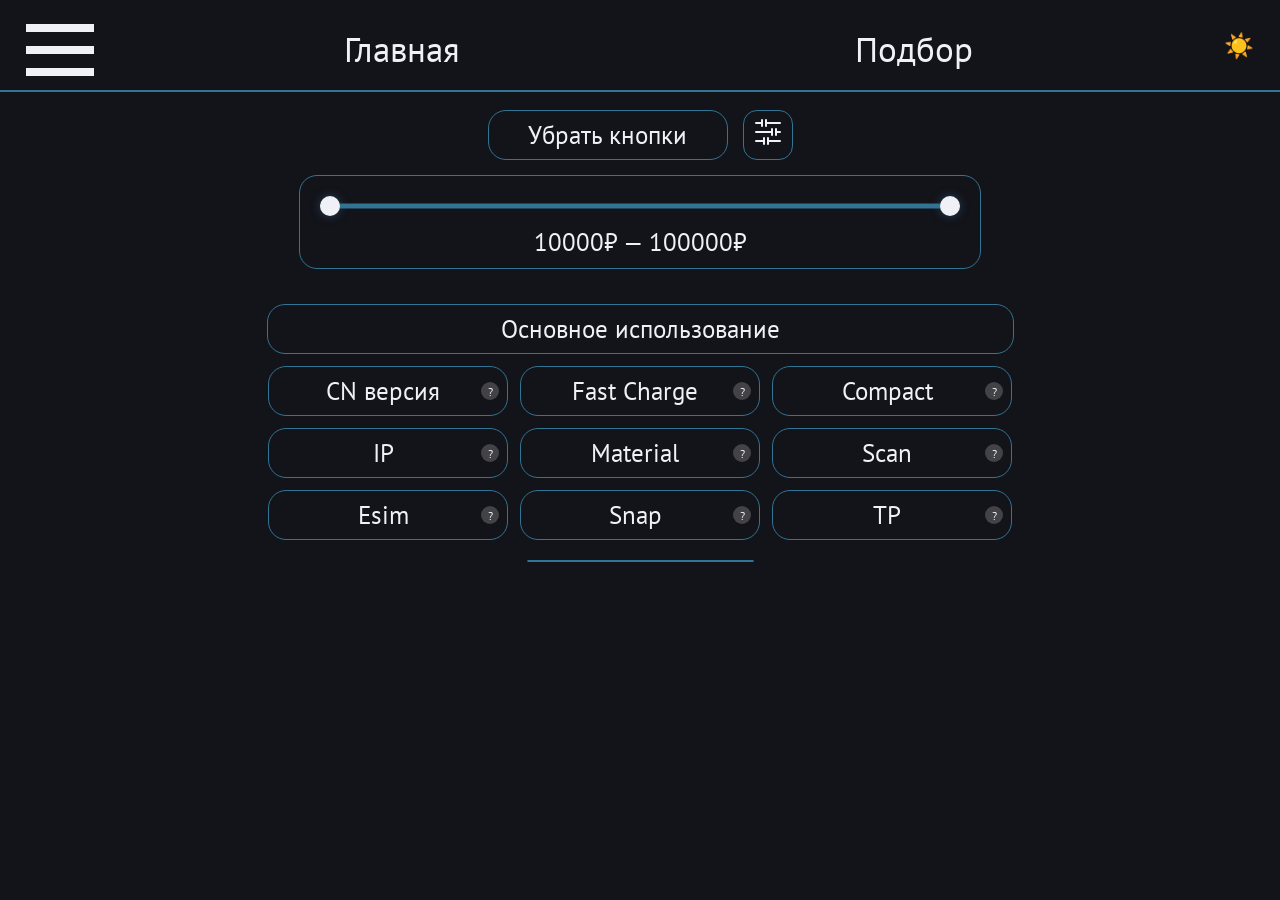
==== commit cd7d2a6c: "whitte theme add" ====
--- a/find.html
+++ b/find.html
@@ -9,9 +9,9 @@
 <body>
     <header>
             <div class="burger">
-            <span></span>
-            <span></span>
-            <span></span>
+            <span class="bspan"></span>
+            <span class="bspan"></span>
+            <span class="bspan"></span>
         </div>
         <nav>
             <ul>
@@ -19,7 +19,11 @@
                 <li><a href="find.html">Подбор</a></li>
             </ul>
         </nav>
-    <input type="checkbox" id = 'them'>
+    <label class="theme-switch">
+    <input type="checkbox" id="theme-checkbox">
+    <span id="them" class="switch-icon"></span>
+</label>
+
     </header>
     <main>
         <nav class="bnav">
@@ -65,7 +69,7 @@
 </div>
 
     <div class="buttons">
-    <select name="bace" class="bace">
+    <select>
     <option value="">Основное использование</option> 
     <option value="balans">Баланс</option>
     <option value="autonomy">Автономность</option>
--- a/style.css
+++ b/style.css
@@ -1,9 +1,31 @@
 @import url('https://fonts.googleapis.com/css2?family=PT+Sans:ital,wght@0,400;0,700;1,400;1,700&family=PT+Serif:ital,wght@0,400;0,700;1,400;1,700&family=Roboto:ital,wght@0,100;0,300;0,400;0,500;0,700;0,900;1,100;1,300;1,400;1,500;1,700;1,900&display=swap');
+
+ :root{
+    /* them  */
+    --icon-sun: "☀️";
+    --icon-moon: "🌙";
+
+    /* darck them  */
+    --text-color: #f0f0f7;
+    --bg-primary-darkt: #13131a;
+    --accent-primaryd:#327493;
+
+    /* white them */
+    --bg-primary:	#ffffff;
+    --bg-secondary-rgba: rgba(243, 243, 243, 0.8);
+    --text-primary:	#212529;
+    --text-secondary:	#495057;
+    --accent-primary:	#d97706;
+    --accent-light:	#fef3c7;
+
+
+
+}
 *{
     font-family:'Pt Sans'; /* шрифты */
     padding: 0px;
     margin: 0px; 
-    user-select: none;         /* Убирает возможность выделить текст курсором */
+     user-select: none;     /*    Убирает возможность выделить текст курсором */
 }
 
 .pt-sans-regular { /* шрифты */
@@ -12,33 +34,76 @@
     font-style: normal;
 }
 
-body{
+#theme-checkbox {
+    display: none;
+}
+
+/* 2. Стилизуем наш блок со значком */
+.switch-icon {
+    font-size: 24px;         
+    cursor: pointer;
+    user-select: none;
+    transition: transform 0.3s ease;
+    display: inline-block;
+}
+
+/* 3. По умолчанию (когда чекбокс НЕ нажат) показываем Солнце */
+.switch-icon::before {
+    content: var(--icon-sun);
+}
+
+/* 4. Когда чекбокс НАЖАТ (:checked), меняем контент на Луну */
+#theme-checkbox:checked ~ .switch-icon::before {
+    content: var(--icon-moon);
+}
+
+/* Эффект легкого поворота при клике для красоты */
+.theme-switch:active .switch-icon {
+    transform: scale(0.8) rotate(50deg);
+}
+
+body {
     display: flex;
     flex-direction: column;
-    min-height: 100vh; /* Растягивает body на всю высоту экрана */
-    margin: 0;
-    /* background: radial-gradient(circle, #acacff, #7878f4); */
-    background-color: #13131a;
+    min-height: 100vh; 
+    background-color: var(--bg-primary-darkt);
+    transition: background-color 0.3s ease; 
+}
+
+
+body.white-theme {
+    background-color: var(--bg-primaryl);
+        transition: background-color 0.3s ease; 
 }
 
 header {
     display: flex;
     justify-content: space-around;
-    align-items: center; /* Центрирует элементы по вертикали внутри 80px */
-    border-bottom: 1px solid #327493; /* Тонкая рамка вместо заливки */
-    background-color: #13131a;
+    align-items: center; 
+    border-bottom: 2px solid var(--accent-primaryd); 
+    background-color: var(--bg-primary-darkt); /* Цвет по умолчанию */
     height: 90px;
     position: fixed;
-    top: 0;       /* Прижать к самому верху */
-    left: 0;      /* Прижать к левому краю */
-    width: 100%;  /* Растянуть на всю ширину экрана */
-    z-index: 100; /* Чтобы шапка всегда была поверх остального контента */
-    
-}
+    top: 0;       
+    left: 0;      
+    width: 100%;  
+    z-index: 100; 
+    transition: background-color 0.3s ease; /* Плавная смена цвета для шапки */
+}
+
+header.white-theme {
+    background-color: var(--bg-primary);
+    border-bottom: 1px solid var(--accent-primary); 
+}
+
 
 li:hover {
     background-color: rgba(255, 255, 255, 0.1); 
     border-radius: 18px;
+}
+
+body.white-theme li:hover {
+    background-color: var(--accent-light); 
 }
 
 header nav{
@@ -63,8 +128,12 @@
 header a{
     font-size: 35px;
     text-decoration: none;
-    color: #f0f0f7;
-
+    color:var(--text-color);
+}
+
+
+body.white-theme header a{
+     color: var(--text-primary);
 }
 
 .burger {
@@ -79,13 +148,17 @@
 }
 
 .burger span {
-    background-color: #f0f0f7;
+    background-color: var(--text-color);
     height: 8px;
     width: 100%;
     transition: 0.3s ease; /* Добавляем плавность */
     transform-origin: center; /* Вращаем относительно центра */
 }
 
+body.white-theme .bspan{
+    background-color: var(--text-primary);
+}
+
 .burger.active span:nth-child(1) {
     transform: translateY(22px) rotate(45deg);
 }
@@ -100,13 +173,9 @@
 
 main {
     padding-top: 90px;
-
     flex: 1; /* Этот блок заберет всё свободное место, прижав футер вниз */
     
 }
-
-
-
 
 .bnavf{
     position: fixed;
@@ -120,13 +189,19 @@
     transition: 0.3s ease;
     transform: translateX(0px);
     position: fixed;
-    border-right: 1px solid #327493;
+    border-right: 1px solid var(--accent-primaryd);
     display: flex;
     flex-direction: column;
     background: rgba(15, 23, 31, 0.80);
     backdrop-filter: blur(12px);
 }
 
+body.white-theme .bnavf.active{
+    border: 1px solid var(--accent-primary);
+    background-color: var(--bg-secondary-rgba);
+    transition: background-color 0.3s ease; /* Плавная смена цвета для шапки */
+}
+
 .filtdiv{
     display: flex;
     justify-content: center;
@@ -141,7 +216,6 @@
 
 main a{
     text-decoration: none;
-    color: #4dc3e7;
     font-size: 40px;
 }
 
@@ -153,47 +227,82 @@
     height: 50px;
     font-size: 25px;
     width: 240px;
-    color: #f0f0f7;
+    color: var(--text-color);
     background: transparent;
-    border: 1px solid #327493; 
+    border: 1px solid var(--accent-primaryd); 
     text-decoration: none;
     outline: none;
     border-radius: 18px ;
     cursor: pointer;
 }
 
+body.white-theme button{
+    border: 1px solid var(--accent-primary); 
+    color:var(--text-primary);
+}
+
 button.active {
-    background-color: #f0f0f7;
-    color: #415f91;
-    border-color: #415f91;
+    background-color: var(--accent-primaryd);
+    transition: 0.3s; /* Плавный переход */
+}
+
+body.white-theme button.active {
+    background-color: var(--accent-primary);
 }
 
 button:hover {
-    background-color: #327493;
-    color: white;
+    background-color: var(--accent-primaryd);
+    color: var(--text-color);
     transition: 0.3s; /* Плавный переход */
 }
 
+body.white-theme button:hover{
+    background-color: var(--accent-primary);
+}
 
 select {
     width: 83%; /* На мобилках лучше 100%, на ПК можно ограничить */
     max-width: 900px; 
     height: 50px;
-    color: #f0f0f7;
+    color: var(--text-color);
     background: transparent;
     font-size: 25px;
-    border: 1px solid #327493;
+    border: 1px solid var(--accent-primaryd);
     border-radius: 18px;
     outline: none;
     cursor: pointer;
     text-align: center;
     appearance: none;
     padding: 0 15px;
-}
-
-.bace option {
-    background-color: #13131a;
-    color: #f0f0f7;
+        -webkit-appearance: none;
+    -moz-appearance: none;
+    appearance: none;
+}
+select:hover{
+    background-color: var(--accent-primaryd);
+    color: var(--text-color);
+    transition: 0.3s; /* Плавный переход */
+}
+
+body.white-theme select{
+    color: var(--text-primary);
+        border: 1px solid var(--accent-primary);
+}
+
+body.white-theme select:hover{
+    color: var(--text-primary);
+    background-color: var(--accent-primary);
+}
+
+
+select option {
+    background-color: var(--bg-primary-darkt);
+    color: var(--text-color);
+}
+
+body.white-theme select option{
+    color: var(--text-primary);
+    background-color: var(--bg-primary);
 }
 
 /* ДВОЙНОЙ ПОЛЗУНОК */
@@ -202,6 +311,11 @@
     width: 100%;
     height: 40px;
     margin-top: 10px;
+}
+
+body.white-theme .slider-track{
+    background-color: var(--accent-primary);
+
 }
 
 input[type="range"].cost {
@@ -222,7 +336,7 @@
     height: 20px;
     width: 20px;
     border-radius: 50%;
-    background: #f0f0f7;
+    background: var(--text-color);
     cursor: pointer;
     pointer-events: auto; /* Кликабелен только сам кружок */
     box-shadow: 0 0 10px rgba(50, 116, 147, 0.5);
@@ -233,7 +347,7 @@
 .slider-track {
     width: 100%;
     height: 5px;
-    background: #327493;
+    background: var(--accent-primaryd);
     position: absolute;
     top: 50%;
     transform: translateY(-50%);
@@ -241,14 +355,14 @@
 }
 
 .range-values {
-    color: #f0f0f7;
+    color: var(--text-color);
     font-size: 25px;
     margin-bottom: 10px;
     text-align: center;
 }
 
-select:hover{
-    filter: brightness(1.2); /* Легкое осветление при наведении */
+body.white-theme .range-values{
+    color: var(--text-primary);
 }
 
 .buttons {
@@ -265,14 +379,17 @@
 .phone_card {
 display: flex;
     gap: 20px;
-    background: #fff;
     padding: 20px;
     border-radius: 60px;
     max-width: 1150px;
     margin: 20px auto;
-    border: 1px solid #327493;
+    border: 1px solid var(--accent-primaryd);
     animation: fadeIn 0.5s ease forwards;
     background-color: transparent;
+}
+
+body.white-theme .phone_card{
+    border: 1px solid var(--accent-primary);
 }
 
 .price, .data{
@@ -282,7 +399,7 @@
 
 
 .startfind{
-    border: 3px solid #327493;
+    border: 2px solid var(--accent-primaryd);
     width: 26%;
     margin: 30px auto;
     border-radius: 18px;
@@ -292,11 +409,23 @@
     align-items: center;
 }
 
+body.white-theme .startfind{
+        border: 2px solid var(--accent-primary);
+}
+
+body.white-theme .startfind:hover{
+    background-color: var(--accent-light);
+}
+
 .start_a{
     color:#4dc3e7;
     font-size: 30px;
 }
 
+body.white-theme .start_a{
+    color: var(--text-primary);
+}
+
 .site_info2{
     margin: 150px auto;
 }
@@ -310,9 +439,17 @@
 .bnavf label{
     padding-left: 30px;
     font-size: 30px;
-    color: #f0f0f7;
+    color: var(--text-color);
     cursor: pointer;
     margin-top: 30px;
+}
+
+body.white-theme .bnavf label{
+    color: var(--text-primary);
+}
+
+body.white-theme .bnavf label:hover{
+    background-color: var(--accent-light);
 }
 
 .card_filtrs {
@@ -325,12 +462,17 @@
 
 .card_tag {
     font-size:20px;         
-    color:#f0f0f7 ;             
+    color:var(--text-color);             
     background-color: transparent;  
-    border: 1px solid #327493;   
+    border: 1px solid var(--accent-primaryd);   
     padding: 2px 6px;            
     border-radius: 9px;         
     white-space: nowrap;         
+}
+
+body.white-theme .card_tag{
+    border: 1px solid var(--accent-primary); 
+    color: var(--text-primary);  
 }
 
 @keyframes fadeIn {
@@ -356,24 +498,27 @@
     gap: 10px;           
 }
 
-.phone_info h3 {
+.phone_info{
     margin: 0; 
     font-size: 32px;
-    color: #f0f0f7;
-}
-
+    color: var(--text-color);
+}
+
+body.white-theme .phone_info{
+    color: var(--text-primary);
+}
 
 .count{
     font-size: 30px;
-    color: #f0f0f7;
-    background-color: #327493;
+    color: var(--text-color);
+    background-color: var(--accent-primaryd);
     width: 225px;
     margin: auto;
     text-align: center;
     border-radius: 18px;
     height: auto;
-        background: transparent;
-    border: 1px solid #327493;
+    background: transparent;
+    border: 1px solid var(--accent-primaryd);
 }
 
 .costdiv{
@@ -383,24 +528,32 @@
     margin: 15px auto;
     width: 50%;
     border-radius: 18px;
-        background: transparent;
-    border: 1px solid #327493;
-        padding: 0 20px 0 20px;
+    background: transparent;
+    border: 1px solid var(--accent-primaryd);
+    padding: 0 20px 0 20px;
+}
+
+body.white-theme .costdiv{
+    border: 1px solid var(--accent-primary);    
 }
 
 .cost{
-background-color: #13131a;
-    color: #f0f0f7;
+    background-color: var(--bg-primary-darkt);
+    color: var(--text-color);
     width: 90%;
     margin: auto;
     cursor: pointer;
     margin-bottom: 10px;
-    color: #327493;
+    color: var(--accent-primaryd);
+}
+
+body.white-theme span{
+    color: var(--text-primary);
 }
 
 .costspan{
     margin: auto;
-    color: #f0f0f7;
+    color: var(--text-color);
     font-size: 30px;
     margin-top: 5px;
 }
@@ -409,12 +562,13 @@
     width: 45%;
     margin: 20px auto;
     padding: 20px 0 30px 0;
-    color: #f0f0f7;
+    color: var(--text-color);
     border-radius: 18px;
 }
 .site_info2 {    display: none;}
 
 h1, h2{
+    color: var(--text-color);
     margin: 0 auto;
     text-align: center;
 }
@@ -424,9 +578,10 @@
     color: #4dc3e7;
     width: 250px;
     height: 50px;
-    border:1px solid #327493;
+    border:1px solid var(--accent-primaryd);
     border-radius: 9px;
 }
+
 
 h1 { 
     font-size: 32px; 
@@ -442,6 +597,17 @@
     margin: 10px;
     text-align: left;
     color: #d0d0d8;
+}
+
+body.white-theme h1, 
+body.white-theme h2, 
+body.white-theme h3, 
+body.white-theme h4 {
+    color: var(--text-primary);
+}
+
+body.white-theme h2{
+        border:1px solid var(--accent-primary);
 }
 
 .form{
@@ -470,28 +636,27 @@
 
 .findfoot{
     font-size: 30px;
-    color: #f0f0f7;
+    color: var(--text-color);
     background-color:#3B527F;
     width: 100%;
     margin: auto;
     text-align: center;
     height: auto;
-         border-top: 1px solid #327493; /* Тонкая рамка вместо заливки */    
-        background-color: #13131a;
+    border-top: 1px solid var(--accent-primaryd);   
+    background-color: var(--bg-primary-darkt);
 }
 
 .formlbl{
     width: 40%;
     text-align: center;
     font-size: 25px;
-    color:#f0f0f7;
+    color:var(--text-color);
     background: rgba(255, 255, 255, 0.03); /* Почти прозрачный фон */
-    border: 1px solid #327493; /* Тонкая рамка вместо заливки */
+    border: 1px solid var(--accent-primaryd); /* Тонкая рамка вместо заливки */
     border-radius: 18px;
 }
 
 .description{
-    color: #dcdce3;
     font-size: 24px;
     line-height: 35px;
 }
@@ -524,8 +689,16 @@
     transition: 0.3s;
 }
 
+body.white-theme .hint-icon{
+        background: rgba(218, 218, 218, 0.74);
+}
+
 .hint-icon:hover {
-    background: #327493;
+    background: var(--accent-primaryd);
+}
+
+body.white-theme .hint-icon:hover{
+    background: var(--accent-primary);
 }
 
 /* Сама подсказка */
@@ -533,10 +706,10 @@
     visibility: hidden;
     opacity: 0;
     width: 180px;
-    background: #13131a;
-    color: #fff;
+    background: var(--bg-primary-darkt);
+    color: var(--text-color);
     text-align: center;
-    border: 1px solid #327493;
+    border: 1px solid var(--accent-primaryd);
     border-radius: 8px;
     padding: 8px;
     position: absolute;
@@ -551,6 +724,12 @@
     box-shadow: 0 5px 15px rgba(0,0,0,0.5);
 }
 
+body.white-theme .hint-text{
+    color: var(--text-primary);
+    background: var(--bg-primary);
+     border: 1px solid var(--accent-primary);
+}
+
 /* Треугольник внизу подсказки */
 .hint-text::after {
     content: "";
@@ -560,7 +739,7 @@
     margin-left: -5px;
     border-width: 5px;
     border-style: solid;
-    border-color: #327493 transparent transparent transparent;
+    border-color: var(--accent-primaryd) transparent transparent transparent;
 }
 
 /* Показ при наведении или клике (для мобилок) */
@@ -592,26 +771,44 @@
     max-width: 850px; /* Фиксируем идеальную ширину под размер карточек */
     margin: 40px auto;
     padding: 30px;
-    background: #13131a; /* Темный благородный фон, чуть светлее основного */
-    border: 1px solid #327493; /* Тонкая аккуратная рамка */
+    background:var(--bg-primary-darkt); /* Темный благородный фон, чуть светлее основного */
+    border: 1px solid var(--accent-primaryd); /* Тонкая аккуратная рамка */
     border-radius: 24px; /* Красивые скругленные углы */
     box-shadow: 0 10px 30px rgba(0, 0, 0, 0.2);
     box-sizing: border-box;
 }
 
+body.white-theme .discount_section {
+    border: 1px solid var(--accent-primary);
+    background: var(--bg-primary);
+}
+
 /* 2. Оформление заголовков */
 .discount_header {
     margin-bottom: 25px;
-    border-left: 4px solid #327493; /* Стильная синяя вертикальная полоса слева от текста */
+    border-left: 4px solid var(--accent-primaryd);
     padding-left: 15px;
 }
 
+body.white-theme .discount_header{
+    border-left: 4px solid var(--accent-primary);
+}
+
+.sortimp{
+    background-color: var(--accent-primaryd);
+}
+
 .discount_title {
-    color: #ffffff;
+    text-align: center;
+    color: var(--text-color);
     font-size: 24px;
     font-weight: 700;
     margin: 0 0 6px 0;
     letter-spacing: 0.5px;
+}
+
+body.white-theme h5{
+    color: var(--text-primary);
 }
 
 .discount_subtitle {
@@ -634,7 +831,7 @@
     flex-direction: row !important; /* Картинка слева, текст справа */
     width: 100% !important;
     height: 280px !important; /* Компактная фиксированная высота, чтобы карточка не была огромной */
-    background: #121214 !important; /* Глубокий черный фон самой карточки для контраста */
+    background: #121214; /* Глубокий черный фон самой карточки для контраста */
     border: 1px solid rgba(255, 255, 255, 0.03) !important;
     border-radius: 16px !important;
     overflow: hidden !important;
@@ -646,20 +843,30 @@
                 box-shadow 0.3s ease !important;
 }
 
+body.white-theme .phone_card_slide{
+    background: var(--bg-secondary-rgba);
+}
+
 /* 🚀 КРУТАЯ АНИМАЦИЯ: Эффект перемещения и объема при наведении */
 .phone_card_slide:hover {
     transform: translateY(-4px) scale(1.005) !important; /* Карточка плавно приподнимается вверх */
-    border-color: #327493 !important; /* Рамка окрашивается в ваш синий цвет */
+    border-color: var(--accent-primaryd) !important; /* Рамка окрашивается в ваш синий цвет */
     box-shadow: 0 10px 25px rgba(50, 116, 147, 0.15) !important; /* Мягкое неоновое свечение */
+}
+
+body.white-theme .phone_card_slide:hover{
+    border-color: var(--accent-primary)!important;
+    box-shadow: 0 10px 25px rgba(50, 116, 147, 0.15) !important;
 }
 
 /* Картинка внутри карточки */
 .phone_card_slide .phone_img {
     width: 35% !important; /* Компактное выделение под фото */
     height: 100% !important;
-    object-fit: contain !important;
-    padding: 15px !important;
-    background: #18181c; /* Слегка выделяем зону подложки картинки */
+}
+
+body.white-theme .phone_card_slide .phone_img{
+    background: rgba(214, 214, 214, 0.822);
 }
 
 /* Правая текстовая часть информации */
@@ -670,45 +877,42 @@
     flex-direction: column !important;
     box-sizing: border-box;
     padding: 10px 10px 0 10px;
-}
-
-/* Название смартфона внутри карточки */
-.phone_card_slide .phone_info h3 {
-    color: #fff;
+    color: var(--text-color);
     font-size: 20px;
     margin: 0 0 4px 0;
 }
 
 .more_info_btn2{
     align-self: flex-start;
-    background: #327493;
-    color: #fff;
+    background: var(--accent-primaryd);
+    color: var(--text-color);
     padding: 8px 20px;
     border-radius: 8px;
     text-decoration: none;
     font-size: 20px;
     font-weight: 600;
     margin: 12px 0;
-    transition: background 0.2s ease;
-}
- .more_info_btn2:hover {
-    background: #255870; /* При наведении кнопка становится чуть темнее */
+}
+
+body.white-theme .more_info_btn2{
+    background: var(--accent-primary);
+    color: var(--text-primary);
 }
 
 .more_info_btn {
     align-self: flex-start;
-    background: #327493;
-    color: #fff;
+    background: var(--accent-primaryd);
+    color: var(--text-color);
     padding: 8px 20px;
     border-radius: 8px;
     text-decoration: none;
     font-size: 16px;
     font-weight: 600;
     margin: 12px 0;
-    transition: background 0.2s ease;
-}
-.phone_card_slide .more_info_btn:hover {
-    background: #255870; /* При наведении кнопка становится чуть темнее */
+}
+
+body.white-theme .more_info_btn{
+        background: var(--accent-primary);
 }
 
 /* Характеристики прячем под аккуратный внутренний скролл, чтобы они не раздували карточку */
@@ -721,15 +925,17 @@
     flex-grow: 1;
 }
 
+body.white-theme  .description{
+    color: var(--text-primary);
+}
+
 /* Тонкий красивый скроллбар для характеристик */
 .phone_card_slide .description::-webkit-scrollbar {
     width: 4px;
 }
 .phone_card_slide .description::-webkit-scrollbar-thumb {
-    background: #2d3748;
     border-radius: 4px;
 }
-
 /*  Контейнер шторки меню при открытии */
 
 .bnav{
@@ -747,9 +953,9 @@
     left: 0;
     width: 300px;
     height: 95vh;
-        transform: translateX(0px);
+    transform: translateX(0px);
     transition: 0.4s ease;
-    border-right: 1px solid #327493;  
+    border-right: 1px solid var(--accent-primaryd);  
     background: rgba(15, 23, 31, 0.80); 
     backdrop-filter: blur(12px);
     -webkit-backdrop-filter: blur(12px);
@@ -758,6 +964,12 @@
     animation: fadeInMenu 0.25s ease-out forwards;
 }
 
+body.white-theme .bnav{
+        background: var(--bg-secondary-rgba);
+        border: 1px solid var(--accent-primary);
+        transition: background-color 0.3s ease; 
+}
+
 /* 2. Сброс отступов у списка */
 .bnav.active ul {
     width: 100%;
@@ -773,9 +985,12 @@
 }
 
 .at{
-    color: #f0f0f7;
+    color: var(--text-color);
     padding-left: 30px;
-
+}
+
+body.white-theme .at{
+    color: var(--text-primary);
 }
 
 /* --- АНИМАЦИИ --- */
@@ -791,6 +1006,9 @@
     }
 }
 
+body.white-theme svg{
+    color: var(--text-primary);
+}
 
 
 
@@ -841,13 +1059,12 @@
     transition: transform 0.4s ;
     border-radius:  24px  24px 0  0 ;
     backdrop-filter: blur(12px);
-    border-top: 1px solid #327493;
+    border-top: 1px solid var(--accent-primaryd);
 }
 
 .bnavf label{
     padding-left: 23%;
     font-size: 30px;
-    color: #f0f0f7;
     cursor: pointer;
     margin-top: 65px;
 }
@@ -958,10 +1175,11 @@
     max-width: 850px;
     margin: 40px auto;
     padding: 5px;
-    border: 1px solid #327493;
+    border: 1px solid var(--accent-primaryd);
     border-radius: 24px;
     box-sizing: border-box;
 }
+
 
 .phone_card_slide {
     display: flex !important;
